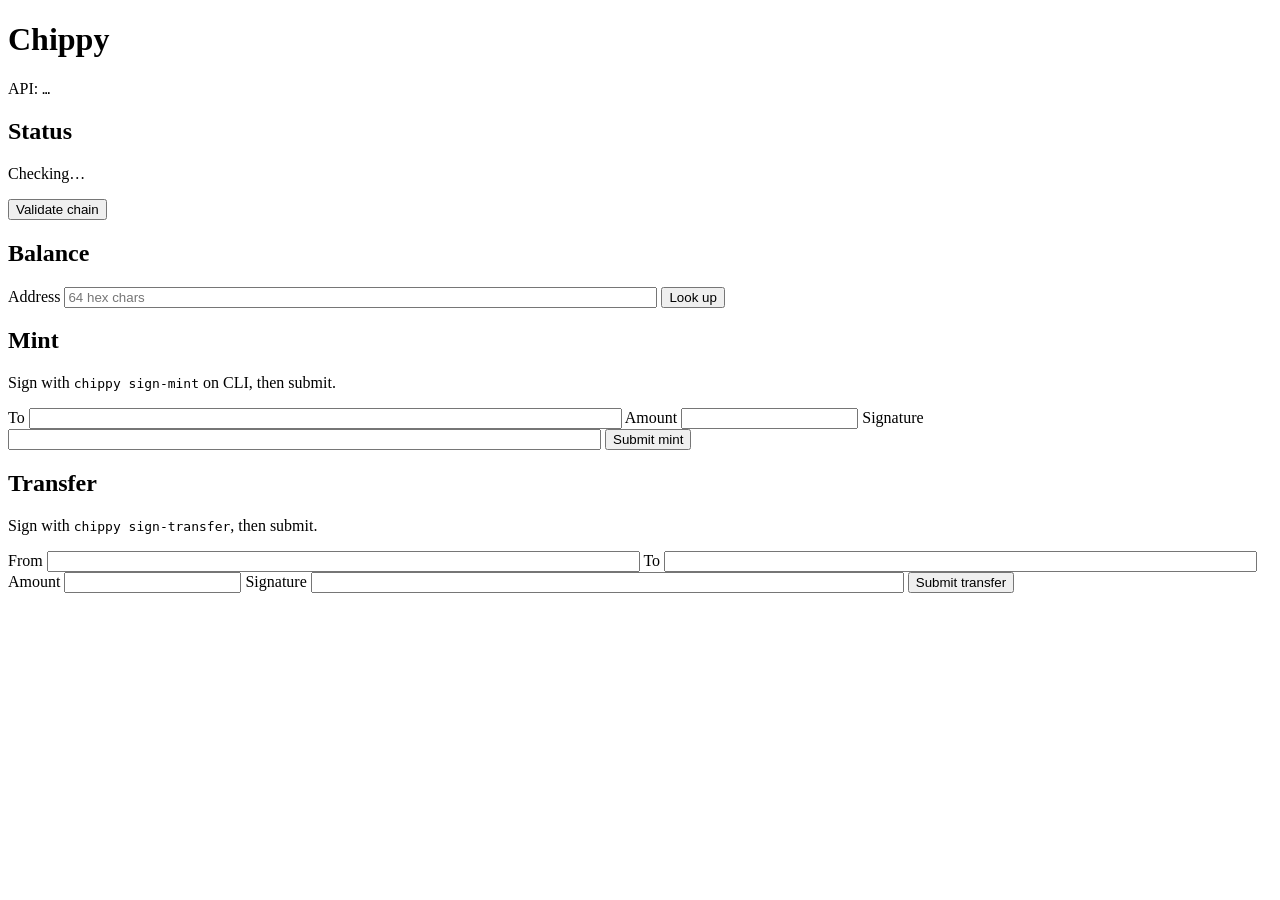
==== core/static/index.html @ ad28f0bf "Unify into single chippy binary with serve subcommand - chippy serve: one HTTP server for REST API a" ====
<!DOCTYPE html>
<html lang="en">
<head>
  <meta charset="utf-8">
  <meta name="viewport" content="width=device-width, initial-scale=1">
  <title>Chippy</title>
  <link rel="stylesheet" href="/style.css">
</head>
<body>
  <header>
    <h1>Chippy</h1>
    <p class="meta">API: <code id="api-url">…</code></p>
  </header>

  <main>
    <section>
      <h2>Status</h2>
      <p id="health" class="status">Checking…</p>
      <button type="button" id="btn-validate">Validate chain</button>
      <p id="validate-msg" class="msg"></p>
    </section>

    <section>
      <h2>Balance</h2>
      <label>Address <input id="balance-addr" type="text" size="72" placeholder="64 hex chars"></label>
      <button type="button" id="btn-balance">Look up</button>
      <p id="balance-msg" class="msg"></p>
    </section>

    <section>
      <h2>Mint</h2>
      <p class="hint">Sign with <code>chippy sign-mint</code> on CLI, then submit.</p>
      <label>To <input id="mint-to" type="text" size="72"></label>
      <label>Amount <input id="mint-amount" type="number" min="1"></label>
      <label>Signature <input id="mint-sig" type="text" size="72"></label>
      <button type="button" id="btn-mint">Submit mint</button>
      <p id="mint-msg" class="msg"></p>
    </section>

    <section>
      <h2>Transfer</h2>
      <p class="hint">Sign with <code>chippy sign-transfer</code>, then submit.</p>
      <label>From <input id="xfer-from" type="text" size="72"></label>
      <label>To <input id="xfer-to" type="text" size="72"></label>
      <label>Amount <input id="xfer-amount" type="number" min="1"></label>
      <label>Signature <input id="xfer-sig" type="text" size="72"></label>
      <button type="button" id="btn-transfer">Submit transfer</button>
      <p id="xfer-msg" class="msg"></p>
    </section>
  </main>

  <script src="/config.js"></script>
  <script src="/app.js"></script>
</body>
</html>
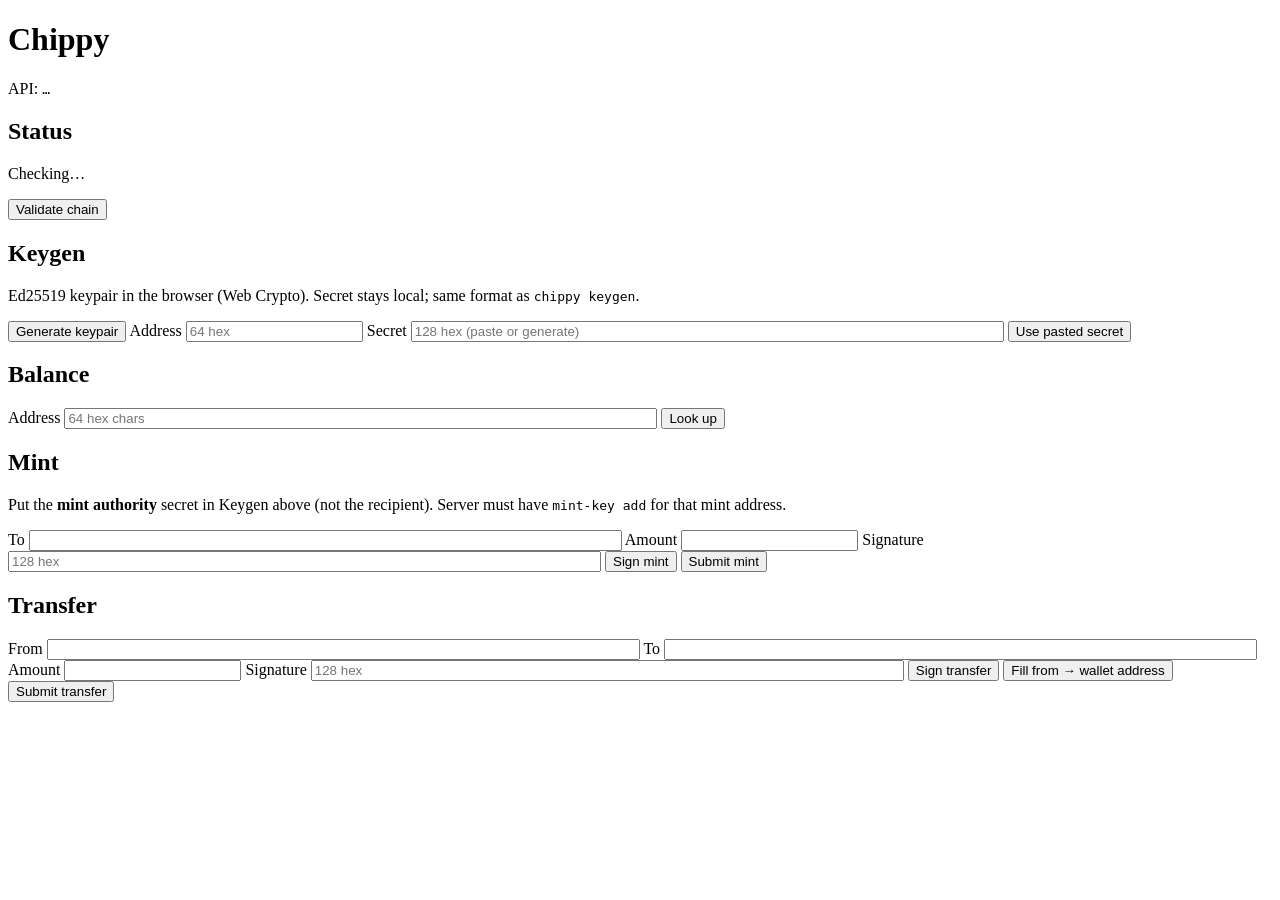
==== commit 68325cfc: "merge" ====
--- a/core/static/index.html
+++ b/core/static/index.html
@@ -21,6 +21,16 @@
     </section>
 
     <section>
+      <h2>Keygen</h2>
+      <p class="hint">Ed25519 keypair in the browser (Web Crypto). Secret stays local; same format as <code>chippy keygen</code>.</p>
+      <button type="button" id="btn-keygen">Generate keypair</button>
+      <label>Address <input id="wallet-addr" type="text" readonly placeholder="64 hex"></label>
+      <label>Secret <input id="wallet-secret" type="text" size="72" placeholder="128 hex (paste or generate)"></label>
+      <button type="button" id="btn-load-wallet">Use pasted secret</button>
+      <p id="keygen-msg" class="msg"></p>
+    </section>
+
+    <section>
       <h2>Balance</h2>
       <label>Address <input id="balance-addr" type="text" size="72" placeholder="64 hex chars"></label>
       <button type="button" id="btn-balance">Look up</button>
@@ -29,27 +39,30 @@
 
     <section>
       <h2>Mint</h2>
-      <p class="hint">Sign with <code>chippy sign-mint</code> on CLI, then submit.</p>
+      <p class="hint">Put the <strong>mint authority</strong> secret in Keygen above (not the recipient). Server must have <code>mint-key add</code> for that mint address.</p>
       <label>To <input id="mint-to" type="text" size="72"></label>
-      <label>Amount <input id="mint-amount" type="number" min="1"></label>
-      <label>Signature <input id="mint-sig" type="text" size="72"></label>
+      <label>Amount <input id="mint-amount" type="number" min="1" step="1"></label>
+      <label>Signature <input id="mint-sig" type="text" size="72" placeholder="128 hex"></label>
+      <button type="button" id="btn-sign-mint">Sign mint</button>
       <button type="button" id="btn-mint">Submit mint</button>
       <p id="mint-msg" class="msg"></p>
     </section>
 
     <section>
       <h2>Transfer</h2>
-      <p class="hint">Sign with <code>chippy sign-transfer</code>, then submit.</p>
       <label>From <input id="xfer-from" type="text" size="72"></label>
       <label>To <input id="xfer-to" type="text" size="72"></label>
-      <label>Amount <input id="xfer-amount" type="number" min="1"></label>
-      <label>Signature <input id="xfer-sig" type="text" size="72"></label>
+      <label>Amount <input id="xfer-amount" type="number" min="1" step="1"></label>
+      <label>Signature <input id="xfer-sig" type="text" size="72" placeholder="128 hex"></label>
+      <button type="button" id="btn-sign-transfer">Sign transfer</button>
+      <button type="button" id="btn-fill-from">Fill from → wallet address</button>
       <button type="button" id="btn-transfer">Submit transfer</button>
       <p id="xfer-msg" class="msg"></p>
     </section>
   </main>
 
   <script src="/config.js"></script>
+  <script src="/crypto.js"></script>
   <script src="/app.js"></script>
 </body>
 </html>
